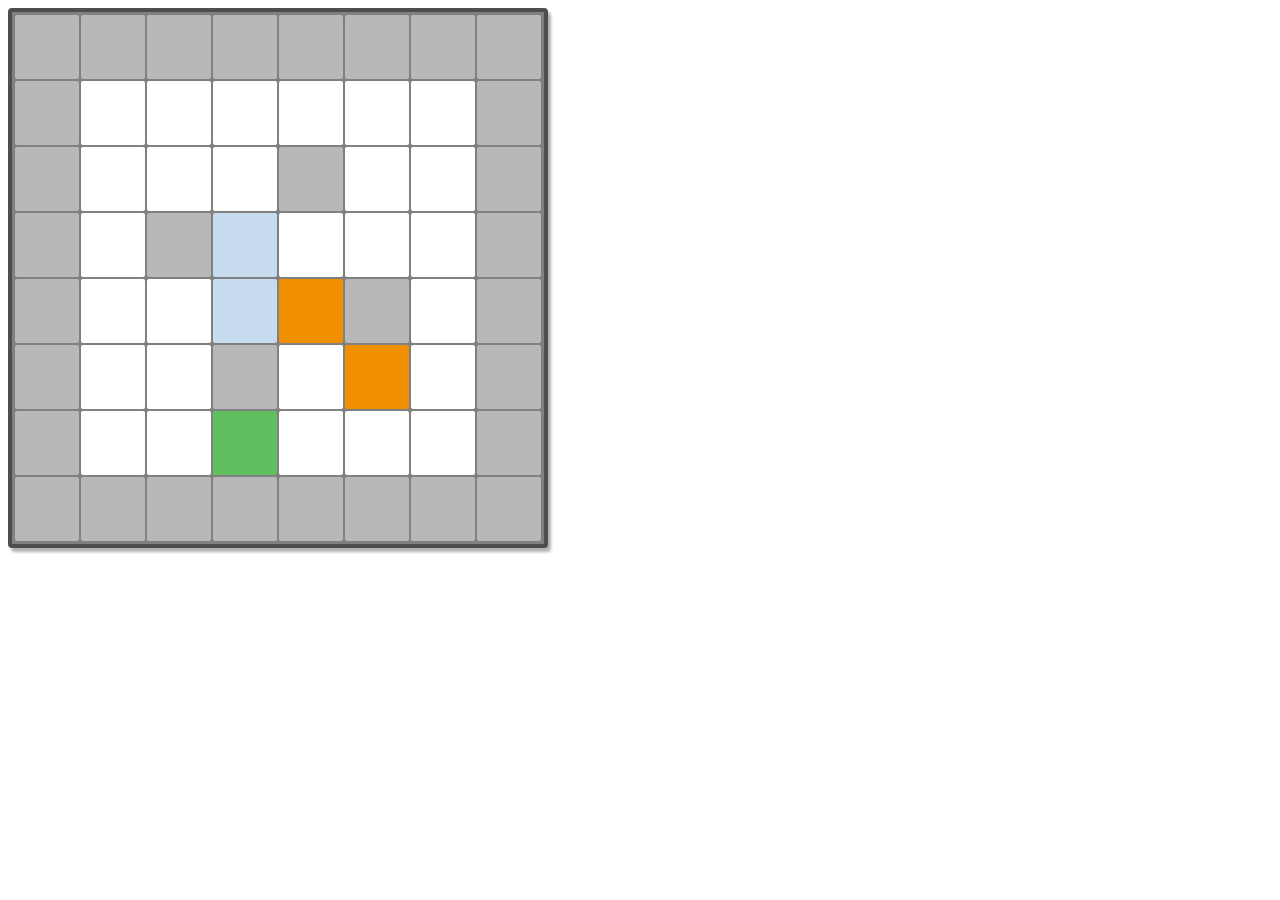
==== index.html @ c258a705 "Versão tirada do CodePen." ====
<!DOCTYPE html>
<html lang="en">
<head>
    <meta charset="UTF-8">
    <meta name="viewport" content="width=device-width, initial-scale=1.0">
    
    <title>Sokoban</title>
    
    <script type="text/javascript" src="//ajax.googleapis.com/ajax/libs/jquery/1.10.2/jquery.min.js"></script>
    <link rel="stylesheet" href="style.css">
</head>

<body>
    <div class="game"></div>

    <script src="./build.js"></script>
</body>
</html>
---- style.css ----
body, #sokoban{
    display:inline-block;
}

.game{
    color: white;
    text-align: center;
    color: white;
    font-family: Arial, sans-serif;
    background-color: gray;
    display: inline-block;
    margin: 0;
    border: solid 4px rgba(0,0,0,0.4);
    border-radius: 4px;
    padding: 0 2px;
    padding-bottom: 2px;
    box-shadow: 3px 4px 3px rgba(0,0,0,0.31);
}
.row{
    margin: 2px 0px;
    padding: 0px;
    height: 64px;
}
.cell{
    width:64px;
    height: 64px;
    border-radius: 2px;
    background-color: white;
    display: inline-block;
    margin: 1px;
    padding: 0px
}
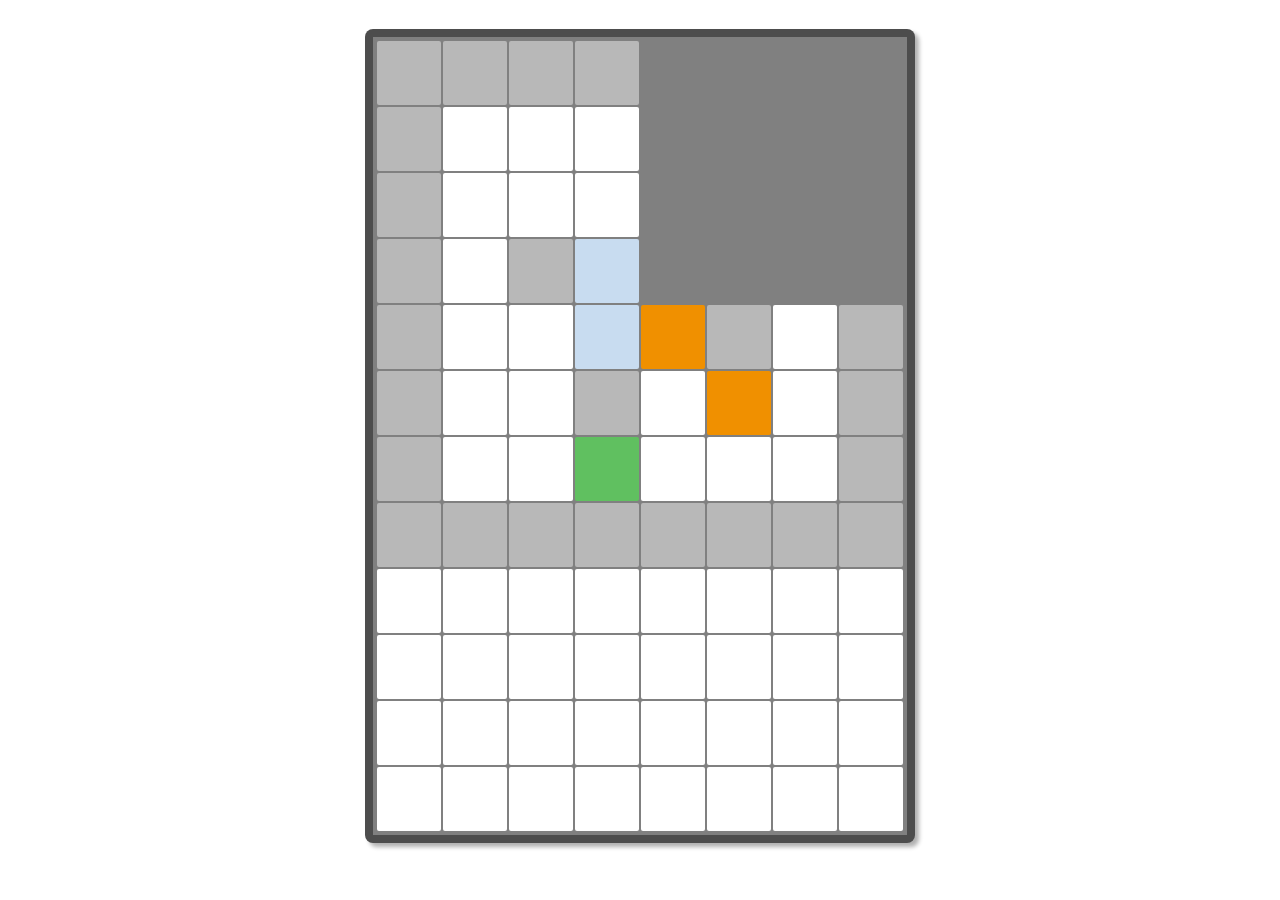
==== commit e8775ad7: "Ajusta estilo do tabuleiro." ====
--- a/index.html
+++ b/index.html
@@ -11,7 +11,36 @@
 </head>
 
 <body>
-    <div class="game"></div>
+    <main>
+        <div id="sokoban">
+            <div class="game">
+                <div class="row">
+                    <div class="cell"></div>
+                    <div class="cell"></div>
+                    <div class="cell"></div>
+                    <div class="cell"></div>
+                </div>
+                <div class="row">
+                    <div class="cell"></div>
+                    <div class="cell"></div>
+                    <div class="cell"></div>
+                    <div class="cell"></div>
+                </div>
+                <div class="row">
+                    <div class="cell"></div>
+                    <div class="cell"></div>
+                    <div class="cell"></div>
+                    <div class="cell"></div>
+                </div>
+                <div class="row">
+                    <div class="cell"></div>
+                    <div class="cell"></div>
+                    <div class="cell"></div>
+                    <div class="cell"></div>
+                </div>
+            </div>
+        </div>
+    </main>
 
     <script src="./build.js"></script>
 </body>
--- a/style.css
+++ b/style.css
@@ -1,32 +1,55 @@
-body, #sokoban{
+body {
+    height: 95vh;
+    background-color: unset;
+}
+
+main {
+    display: flex;
+    justify-content: center;
+    align-items: center;
+    height: inherit;
+    background-color: unset;
+}
+
+#sokoban{
     display:inline-block;
 }
 
 .game{
-    color: white;
-    text-align: center;
+    display: block;
+    min-height: 256px;
+    min-width: 256px;
+    margin: 0;
+    padding: 1px 1px 3px;
+    box-sizing: content-box;
+    border: solid 8px rgba(0,0,0,0.4);
+    border-radius: 8px;
+    box-shadow: 4px 4px 4px rgba(0,0,0,0.31);
+
+    background-color: gray;
     color: white;
     font-family: Arial, sans-serif;
-    background-color: gray;
-    display: inline-block;
-    margin: 0;
-    border: solid 4px rgba(0,0,0,0.4);
-    border-radius: 4px;
-    padding: 0 2px;
-    padding-bottom: 2px;
-    box-shadow: 3px 4px 3px rgba(0,0,0,0.31);
 }
+
 .row{
-    margin: 2px 0px;
+    display: flex;
+    margin: 2px;
     padding: 0px;
     height: 64px;
+    box-sizing: content-box;
 }
-.cell{
+
+.cell, .empty{
+    display: block;
+    box-sizing: border-box;
     width:64px;
     height: 64px;
+    margin: 1px;
+    padding: 0px;
     border-radius: 2px;
     background-color: white;
-    display: inline-block;
-    margin: 1px;
-    padding: 0px
+}
+
+.empty {
+    background-color: unset;
 }